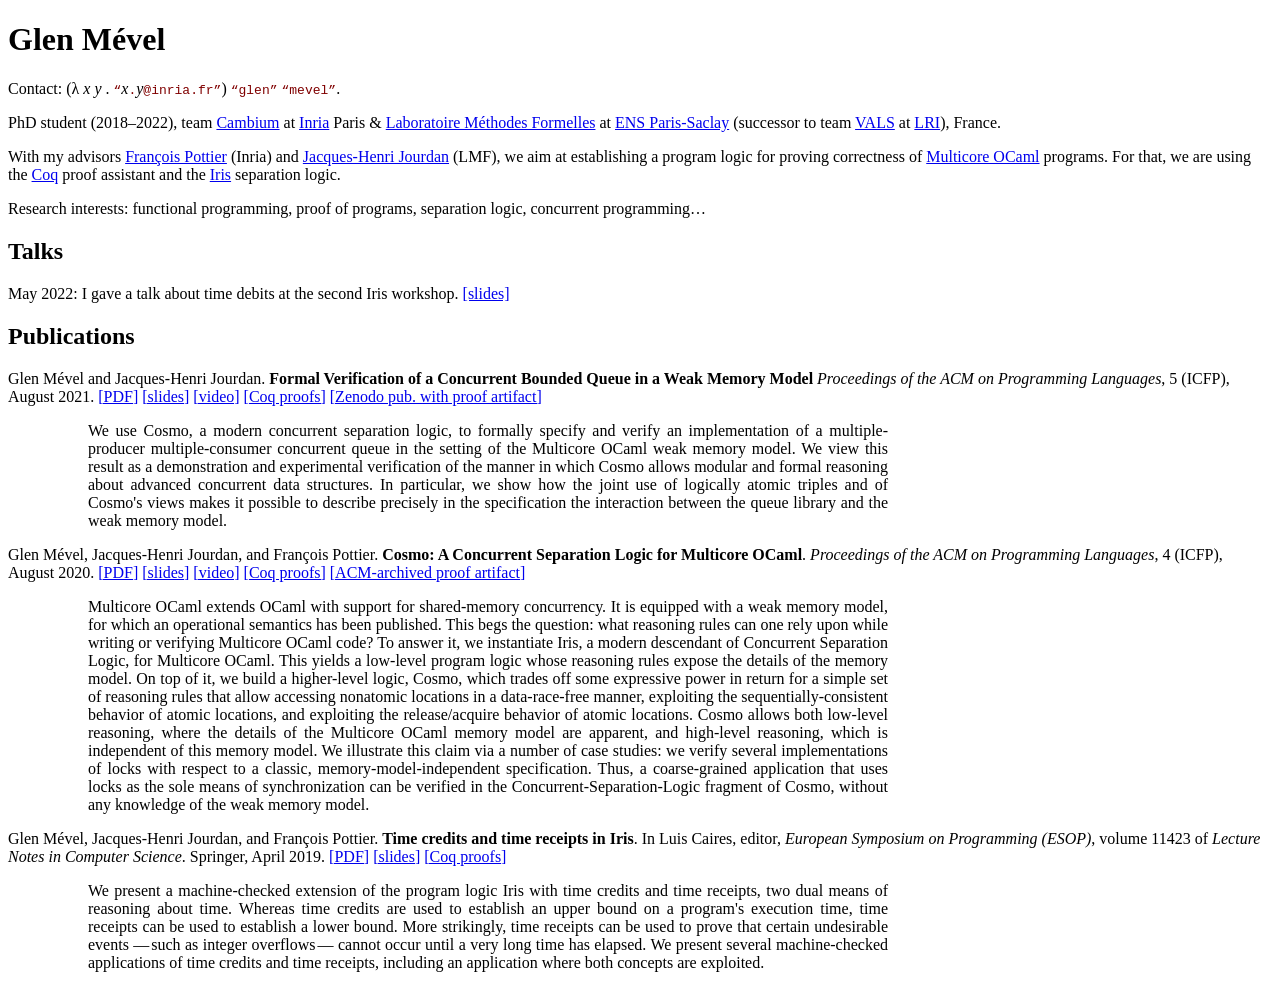
==== index.html @ b13566f3 "add index.html" ====
<?xml version="1.0" encoding="utf-8"?>
<!DOCTYPE html PUBLIC "-//W3C//DTD XHTML 1.0 Strict//EN" "http://www.w3.org/TR/xhtml1/DTD/xhtml1-strict.dtd">
<html>

<head>
	<meta charset="utf-8" />
	<!-- the HTTP server keeps returning the last-modified date from the
	     filesystem, but this can still be useful: -->
	<meta http-equiv="Last-Modified" content="Sat, 7 May 2022 18:00:00 CET" />
	<title>Glen Mével</title>
	<style>
		blockquote {
			text-align: justify;
			max-width: 50em;
		}
		span.email-string {
			font-family: monospace;
			color: #800000;
			background-color: white;
		}
		span.email-var {
			font-family: serif;
			font-style: italic;
			color: black;
			background-color: white;
		}
	</style>
</head>

<body>

	<h1>Glen Mével</h1>

	<p>
		Contact:
		(λ <span class="email-var">x</span> <span class="email-var">y</span> .
		<span class="email-string">“<span class="email-var">x</span>.<span class="email-var">y</span>@inria.fr”</span>)
		<span class="email-string">“glen”</span>
		<span class="email-string">“mevel”</span>.
	</p>

	<p>
		PhD student (2018–2022),
		team <a href="..">Cambium</a>
		at <a href="https://www.inria.fr/en/">Inria</a> Paris
		&amp; <a href="https://lmf.cnrs.fr">Laboratoire Méthodes Formelles</a>
		at <a href="https://www.ens-paris-saclay.fr/">ENS Paris-Saclay</a>
		(successor to team <a href="https://vals.lri.fr">VALS</a>
		at <a href="https://www.lri.fr">LRI</a>),
		France.
	</p>

	<p>
		With my advisors
		<a href="../~fpottier/">François Pottier</a> (Inria)
		and <a href="https://jhjourdan.mketjh.fr">Jacques‐Henri Jourdan</a>
		(LMF),
		we aim at establishing a program logic for proving correctness of
		<a href="http://ocamllabs.io/doc/multicore.html">Multicore OCaml</a>
		programs. For that, we are using the
		<a href="https://coq.inria.fr">Coq</a> proof assistant and the
		<a href="https://iris-project.org">Iris</a> separation logic.
	</p>

	<p>
		Research interests: functional programming, proof of programs,
		separation logic, concurrent programming…
	</p>

	<h2>Talks</h2>

	<p>
		May 2022:
		I gave a talk about time debits at the second Iris workshop.
		<a href="slides/mevel_2022-05_iris_time-debits.pdf">[slides]</a>
	</p>

	<h2>Publications</h2>

	<dl>

		<dt>
			Glen Mével and Jacques-Henri Jourdan.
			<strong>Formal Verification of a Concurrent Bounded Queue
				in a Weak Memory Model</strong>
			<em>Proceedings of the ACM on Programming Languages</em>, 5 (ICFP),
			August 2021.
			<a href="papers/mevel-jourdan_2021_cosmo-queue.pdf">[PDF]</a>
			<a href="slides/mevel_2021-08_icfp_cosmo-queue.pdf">[slides]</a>
			<a href="slides/mevel_2021-08_icfp_cosmo-queue.mp4.html">[video]</a>
			<a href="https://gitlab.inria.fr/gmevel/cosmo">[Coq proofs]</a>
			<a href="https://zenodo.org/record/5064045">[Zenodo pub. with proof artifact]</a>
		</dt>
		<dd>
			<blockquote>
				We use Cosmo, a modern concurrent separation logic, to formally
				specify and verify an implementation of a multiple-producer
				multiple-consumer concurrent queue in the setting of the
				Multicore OCaml weak memory model. We view this result as a
				demonstration and experimental verification of the manner in
				which Cosmo allows modular and formal reasoning about advanced
				concurrent data structures. In particular, we show how the joint
				use of logically atomic triples and of Cosmo's views makes it
				possible to describe precisely in the specification the
				interaction between the queue library and the weak memory model.
			</blockquote>
		</dd>

		<dt>
			Glen Mével, Jacques-Henri Jourdan, and François Pottier.
			<strong>Cosmo: A Concurrent Separation Logic for Multicore OCaml</strong>.
			<em>Proceedings of the ACM on Programming Languages</em>, 4 (ICFP),
			August 2020.
			<a href="papers/mevel-jourdan-pottier_2020_cosmo.pdf">[PDF]</a>
			<a href="slides/mevel_2020-08_icfp_cosmo.pdf">[slides]</a>
			<a href="slides/mevel_2020-08_icfp_cosmo.mp4.html">[video]</a>
			<a href="https://gitlab.inria.fr/gmevel/cosmo">[Coq proofs]</a>
			<a href="https://dl.acm.org/do/10.1145/3410229/full/">[ACM-archived proof artifact]</a>
		</dt>
		<dd>
			<blockquote>
				Multicore OCaml extends OCaml with support for shared-memory
				concurrency. It is equipped with a weak memory model, for which
				an operational semantics has been published. This begs the
				question: what reasoning rules can one rely upon while writing
				or verifying Multicore OCaml code? To answer it, we instantiate
				Iris, a modern descendant of Concurrent Separation Logic, for
				Multicore OCaml. This yields a low-level program logic whose
				reasoning rules expose the details of the memory model. On top
				of it, we build a higher-level logic, Cosmo, which trades off
				some expressive power in return for a simple set of reasoning
				rules that allow accessing nonatomic locations in a
				data-race-free manner, exploiting the sequentially-consistent
				behavior of atomic locations, and exploiting the release/acquire
				behavior of atomic locations. Cosmo allows both low-level
				reasoning, where the details of the Multicore OCaml memory model
				are apparent, and high-level reasoning, which is independent of
				this memory model. We illustrate this claim via a number of case
				studies: we verify several implementations of locks with respect
				to a classic, memory-model-independent specification. Thus, a
				coarse-grained application that uses locks as the sole means of
				synchronization can be verified in the
				Concurrent-Separation-Logic fragment of Cosmo, without any
				knowledge of the weak memory model.
			</blockquote>
		</dd>

		<dt>
			Glen Mével, Jacques-Henri Jourdan, and François Pottier.
			<strong>Time credits and time receipts in Iris</strong>.
			In Luis Caires, editor,
			<em>European Symposium on Programming (ESOP)</em>, volume 11423 of
			<em>Lecture Notes in Computer Science</em>.
			Springer, April 2019.
			<a href="papers/mevel-jourdan-pottier_2019_time-iris.pdf">[PDF]</a>
			<a href="slides/mevel_2019-04_esop19_time-receipts.pdf">[slides]</a>
			<a href="https://gitlab.inria.fr/gmevel/iris-time-proofs">[Coq proofs]</a>
		</dt>
		<dd>
			<blockquote>
				We present a machine-checked extension of the program logic Iris
				with time credits and time receipts, two dual means of reasoning
				about time.
				Whereas time credits are used to establish an upper bound on a
				program's execution time, time receipts can be used to establish
				a lower bound. More strikingly, time receipts can be used to
				prove that certain undesirable events — such as integer
				overflows — cannot occur until a very long time has elapsed. We
				present several machine-checked applications of time credits and
				time receipts, including an application where both concepts are
				exploited.
			</blockquote>
		</dd>
	</dl>

</body>

</html>
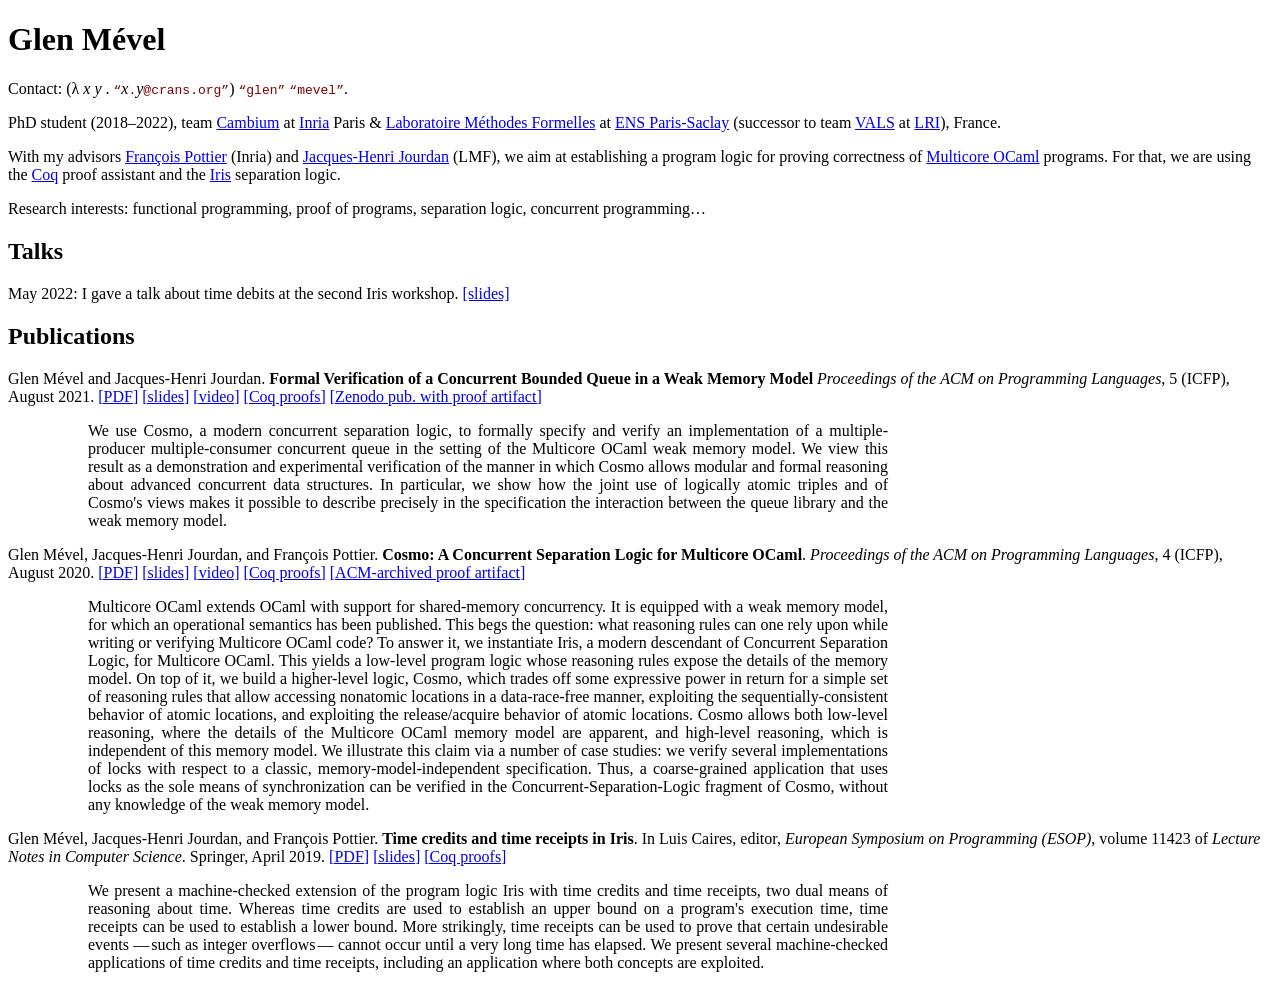
==== commit e0831b2f: "update email address" ====
--- a/index.html
+++ b/index.html
@@ -34,7 +34,7 @@
 	<p>
 		Contact:
 		(λ <span class="email-var">x</span> <span class="email-var">y</span> .
-		<span class="email-string">“<span class="email-var">x</span>.<span class="email-var">y</span>@inria.fr”</span>)
+		<span class="email-string">“<span class="email-var">x</span>.<span class="email-var">y</span>@crans.org”</span>)
 		<span class="email-string">“glen”</span>
 		<span class="email-string">“mevel”</span>.
 	</p>
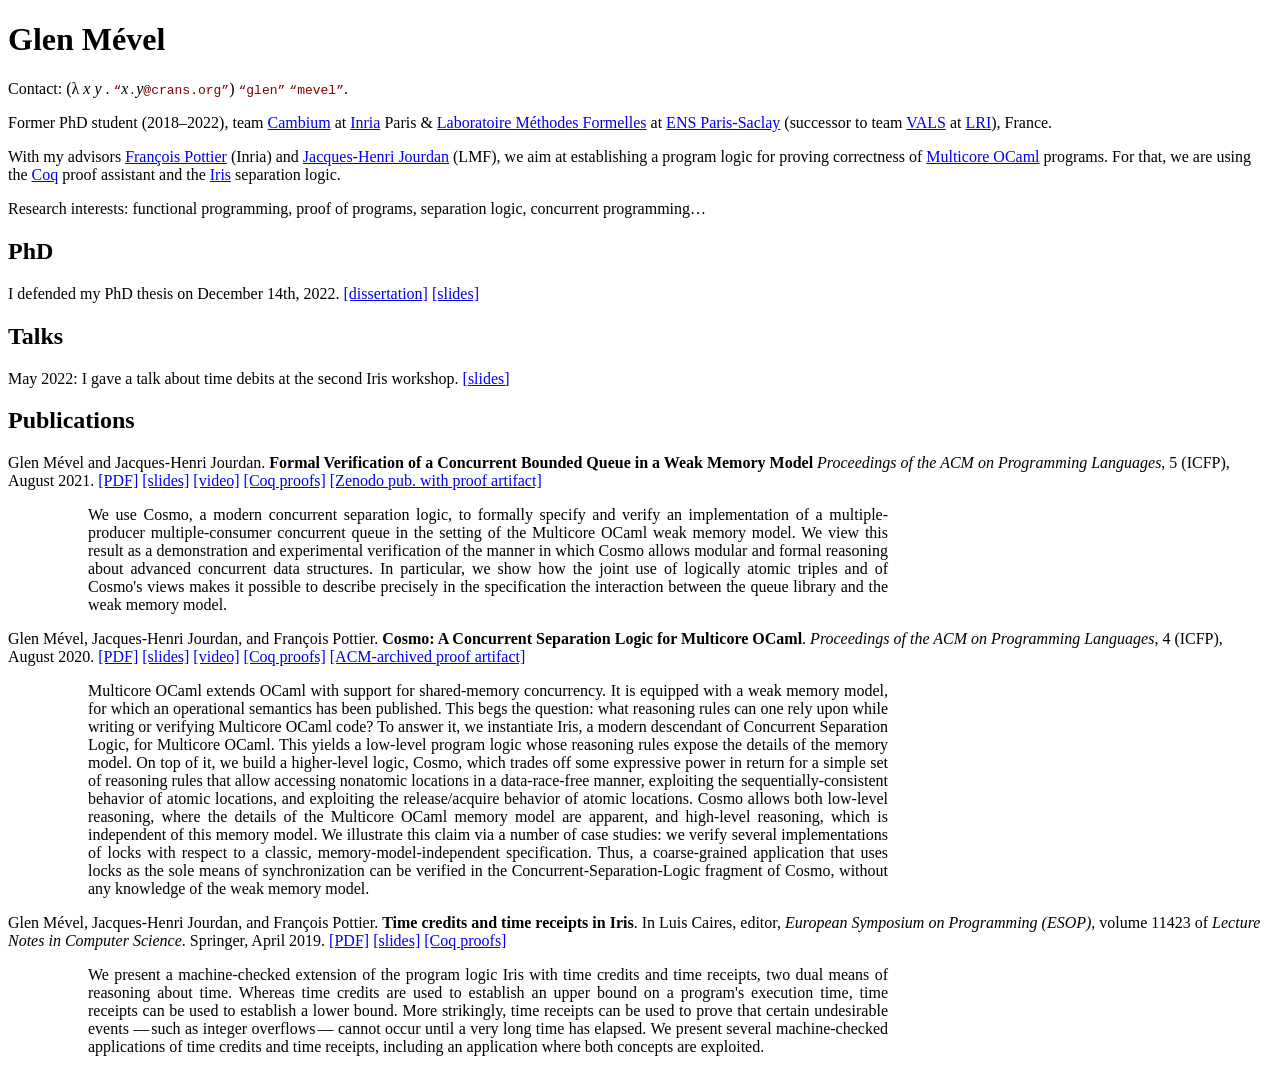
==== commit 9bfe6474: "phd defended" ====
--- a/index.html
+++ b/index.html
@@ -40,7 +40,7 @@
 	</p>
 
 	<p>
-		PhD student (2018–2022),
+		Former PhD student (2018–2022),
 		team <a href="..">Cambium</a>
 		at <a href="https://www.inria.fr/en/">Inria</a> Paris
 		&amp; <a href="https://lmf.cnrs.fr">Laboratoire Méthodes Formelles</a>
@@ -67,6 +67,14 @@
 		separation logic, concurrent programming…
 	</p>
 
+	<h2>PhD</h2>
+
+	<p>
+		I defended my PhD thesis on December 14th, 2022.
+		<a href="papers/mevel_phd-dissertation.pdf">[dissertation]</a>
+		<a href="slides/mevel_phd-defense.pdf">[slides]</a>
+	</p>
+
 	<h2>Talks</h2>
 
 	<p>
@@ -88,7 +96,7 @@
 			<a href="papers/mevel-jourdan_2021_cosmo-queue.pdf">[PDF]</a>
 			<a href="slides/mevel_2021-08_icfp_cosmo-queue.pdf">[slides]</a>
 			<a href="slides/mevel_2021-08_icfp_cosmo-queue.mp4.html">[video]</a>
-			<a href="https://gitlab.inria.fr/gmevel/cosmo">[Coq proofs]</a>
+			<a href="https://gitlab.inria.fr/cambium/cosmo">[Coq proofs]</a>
 			<a href="https://zenodo.org/record/5064045">[Zenodo pub. with proof artifact]</a>
 		</dt>
 		<dd>
@@ -114,7 +122,7 @@
 			<a href="papers/mevel-jourdan-pottier_2020_cosmo.pdf">[PDF]</a>
 			<a href="slides/mevel_2020-08_icfp_cosmo.pdf">[slides]</a>
 			<a href="slides/mevel_2020-08_icfp_cosmo.mp4.html">[video]</a>
-			<a href="https://gitlab.inria.fr/gmevel/cosmo">[Coq proofs]</a>
+			<a href="https://gitlab.inria.fr/cambium/cosmo">[Coq proofs]</a>
 			<a href="https://dl.acm.org/do/10.1145/3410229/full/">[ACM-archived proof artifact]</a>
 		</dt>
 		<dd>
@@ -154,7 +162,7 @@
 			Springer, April 2019.
 			<a href="papers/mevel-jourdan-pottier_2019_time-iris.pdf">[PDF]</a>
 			<a href="slides/mevel_2019-04_esop19_time-receipts.pdf">[slides]</a>
-			<a href="https://gitlab.inria.fr/gmevel/iris-time-proofs">[Coq proofs]</a>
+			<a href="https://gitlab.inria.fr/cambium/iris-time-proofs">[Coq proofs]</a>
 		</dt>
 		<dd>
 			<blockquote>
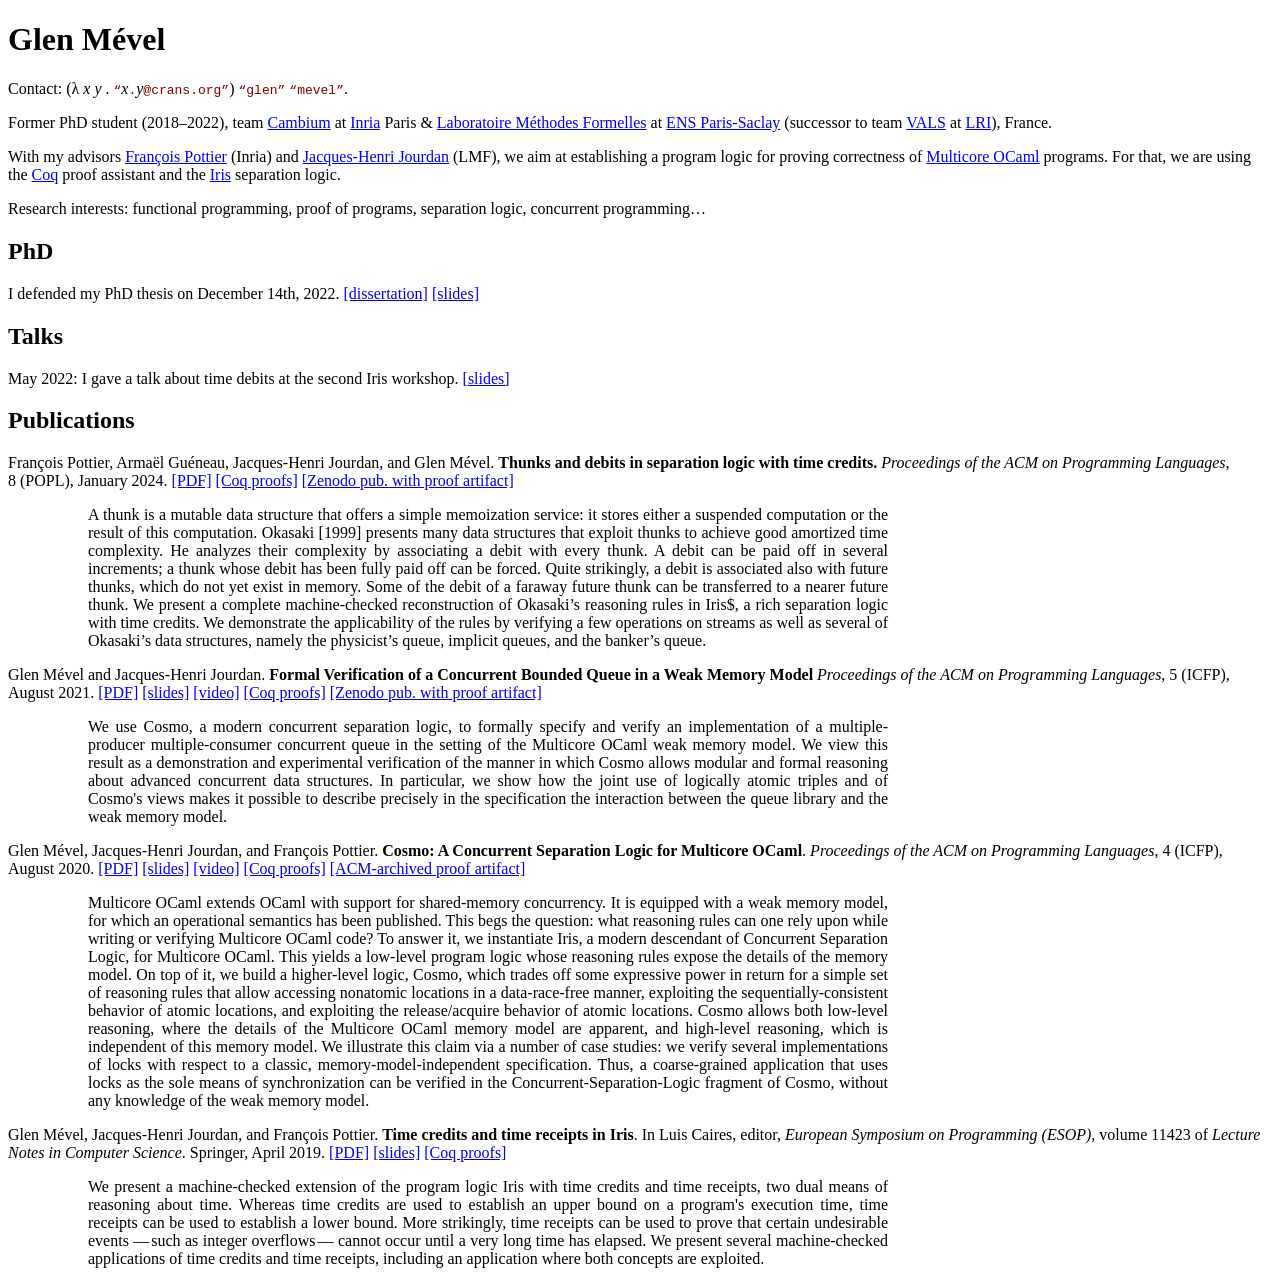
==== commit 75d7af39: "add 2024 paper about thunks" ====
--- a/index.html
+++ b/index.html
@@ -88,6 +88,36 @@
 	<dl>
 
 		<dt>
+			François Pottier, Armaël Guéneau, Jacques-Henri Jourdan, and Glen Mével.
+			<strong>Thunks and debits in separation logic with time credits.</strong>
+			<em>Proceedings of the ACM on Programming Languages</em>, 8 (POPL),
+			January 2024.
+			<a href="papers/pottier-gueneau-jourdan-mevel_2023_thunks.pdf.pdf">[PDF]</a>
+			<a href="https://gitlab.inria.fr/cambium/iris-time-proofs">[Coq proofs]</a>
+			<a href="https://zenodo.org/records/10023424">[Zenodo pub. with proof artifact]</a>
+		</dt>
+		<dd>
+			<blockquote>
+				A thunk is a mutable data structure that offers a simple
+				memoization service: it stores either a suspended computation or
+				the result of this computation. Okasaki [1999] presents many
+				data structures that exploit thunks to achieve good amortized
+				time complexity. He analyzes their complexity by associating a
+				debit with every thunk. A debit can be paid off in several
+				increments; a thunk whose debit has been fully paid off can be
+				forced. Quite strikingly, a debit is associated also with future
+				thunks, which do not yet exist in memory. Some of the debit of a
+				faraway future thunk can be transferred to a nearer future
+				thunk. We present a complete machine-checked reconstruction of
+				Okasaki’s reasoning rules in Iris$, a rich separation logic with
+				time credits. We demonstrate the applicability of the rules by
+				verifying a few operations on streams as well as several of
+				Okasaki’s data structures, namely the physicist’s queue,
+				implicit queues, and the banker’s queue.
+			</blockquote>
+		</dd>
+
+		<dt>
 			Glen Mével and Jacques-Henri Jourdan.
 			<strong>Formal Verification of a Concurrent Bounded Queue
 				in a Weak Memory Model</strong>
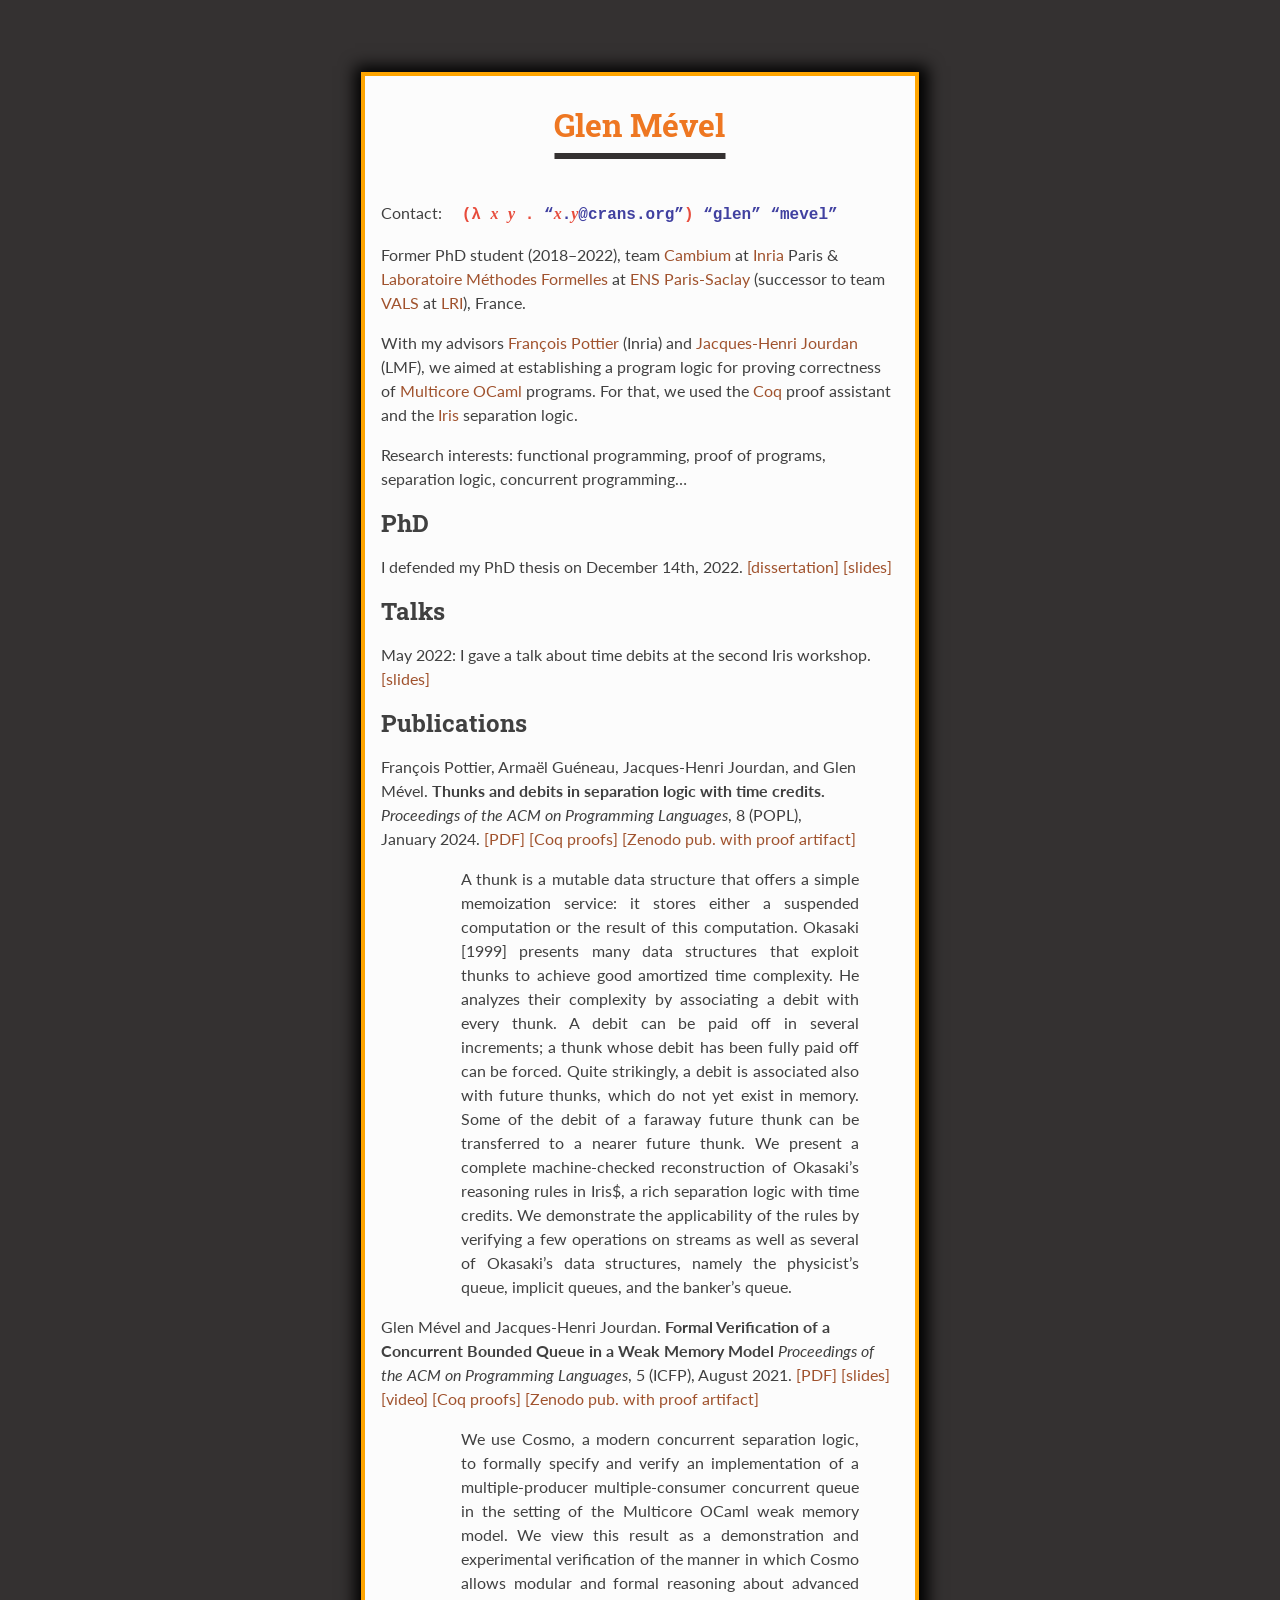
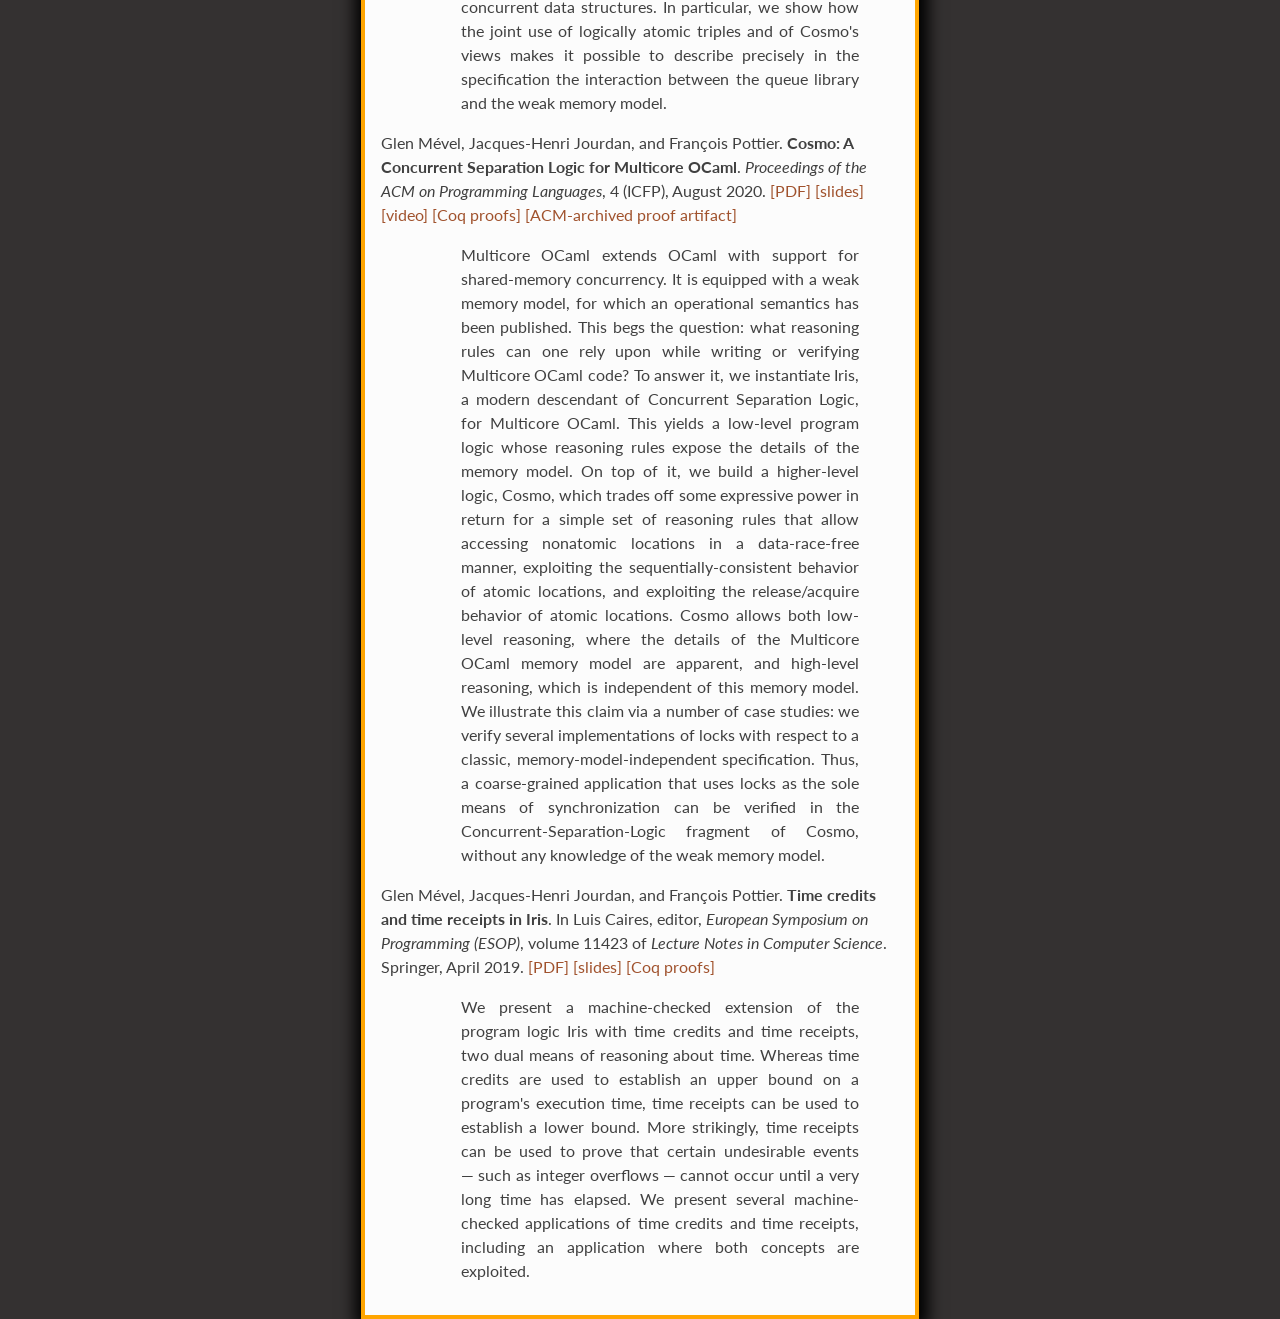
==== commit c73639b4: "add minimal css" ====
--- a/index.html
+++ b/index.html
@@ -8,23 +8,8 @@
 	     filesystem, but this can still be useful: -->
 	<meta http-equiv="Last-Modified" content="Sat, 7 May 2022 18:00:00 CET" />
 	<title>Glen Mével</title>
-	<style>
-		blockquote {
-			text-align: justify;
-			max-width: 50em;
-		}
-		span.email-string {
-			font-family: monospace;
-			color: #800000;
-			background-color: white;
-		}
-		span.email-var {
-			font-family: serif;
-			font-style: italic;
-			color: black;
-			background-color: white;
-		}
-	</style>
+	<link rel="stylesheet" type="text/css" href="style.css"/>
+	<link rel="stylesheet" href="https://fonts.googleapis.com/css?family=Lato:400,700|Roboto+Slab:400,700|Inconsolata:400,700">
 </head>
 
 <body>
@@ -33,10 +18,12 @@
 
 	<p>
 		Contact:
-		(λ <span class="email-var">x</span> <span class="email-var">y</span> .
-		<span class="email-string">“<span class="email-var">x</span>.<span class="email-var">y</span>@crans.org”</span>)
-		<span class="email-string">“glen”</span>
-		<span class="email-string">“mevel”</span>.
+		<span class="email">
+			(λ <span class="email-var">x</span> <span class="email-var">y</span> .
+			<span class="email-string">“<span class="email-var">x</span>.<span class="email-var">y</span>@crans.org”</span>)
+			<span class="email-string">“glen”</span>
+			<span class="email-string">“mevel”</span>
+		</span>
 	</p>
 
 	<p>
@@ -55,9 +42,9 @@
 		<a href="../~fpottier/">François Pottier</a> (Inria)
 		and <a href="https://jhjourdan.mketjh.fr">Jacques‐Henri Jourdan</a>
 		(LMF),
-		we aim at establishing a program logic for proving correctness of
+		we aimed at establishing a program logic for proving correctness of
 		<a href="http://ocamllabs.io/doc/multicore.html">Multicore OCaml</a>
-		programs. For that, we are using the
+		programs. For that, we used the
 		<a href="https://coq.inria.fr">Coq</a> proof assistant and the
 		<a href="https://iris-project.org">Iris</a> separation logic.
 	</p>
@@ -92,7 +79,7 @@
 			<strong>Thunks and debits in separation logic with time credits.</strong>
 			<em>Proceedings of the ACM on Programming Languages</em>, 8 (POPL),
 			January 2024.
-			<a href="papers/pottier-gueneau-jourdan-mevel_2023_thunks.pdf.pdf">[PDF]</a>
+			<a href="papers/pottier-gueneau-jourdan-mevel_2023_thunks.pdf">[PDF]</a>
 			<a href="https://gitlab.inria.fr/cambium/iris-time-proofs">[Coq proofs]</a>
 			<a href="https://zenodo.org/records/10023424">[Zenodo pub. with proof artifact]</a>
 		</dt>
--- a/style.css
+++ b/style.css
@@ -0,0 +1,69 @@
+html {
+  background: #343131;
+  position: relative;
+}
+
+body {
+  background: #fcfcfc;
+  color: #404040;
+  border: 4px solid orange;
+  box-shadow: .5mm .5mm 4mm 2mm black;
+  position: absolute;
+  margin: auto;  left: 0;  right: 0;
+  margin-top: 4.5em;
+  margin-bottom: 4.5em; /* FIXME */
+  max-width: 64ex;
+  padding: 1em;
+  font-family: Lato,proxima-nova,Helvetica Neue,Arial,sans-serif;
+  font-weight: 400;
+  line-height: 1.5em;
+}
+
+h1, h2, h3, h4, h5, h6 {
+  font-family: Roboto Slab,ff-tisa-web-pro,Georgia,Arial,sans-serif;
+  font-weight: 700;
+}
+
+h1 {
+  text-align: center;
+  color: #E72;
+  text-decoration: underline;
+  text-underline-offset: 16px;
+  text-decoration-thickness: 6px;
+  text-decoration-color: #343131;
+  margin-bottom: 2em;
+  /*position: sticky;  top: 0;*/
+  /*background-color: #fcfcfc;*/
+}
+
+a {
+  color: sienna;
+  text-decoration: none;
+  cursor: pointer;
+}
+a:hover, a:focus {
+  color: black !important;
+  background: #ffd000;
+  outline: .5ex solid #ffd000;
+}
+
+blockquote {
+  text-align: justify;
+}
+
+.email {
+  font-family: SFMono-Regular,Menlo,Monaco,Consolas,Liberation Mono,Courier New,Courier,monospace;
+  font-weight: bold;
+  color: #E74C3C;
+  margin-left: 1em;
+}
+
+.email-string {
+  color: #4040A0;
+}
+.email-var {
+  font-family: serif;
+  font-style: italic;
+  color: #E74C3C;
+}
+
